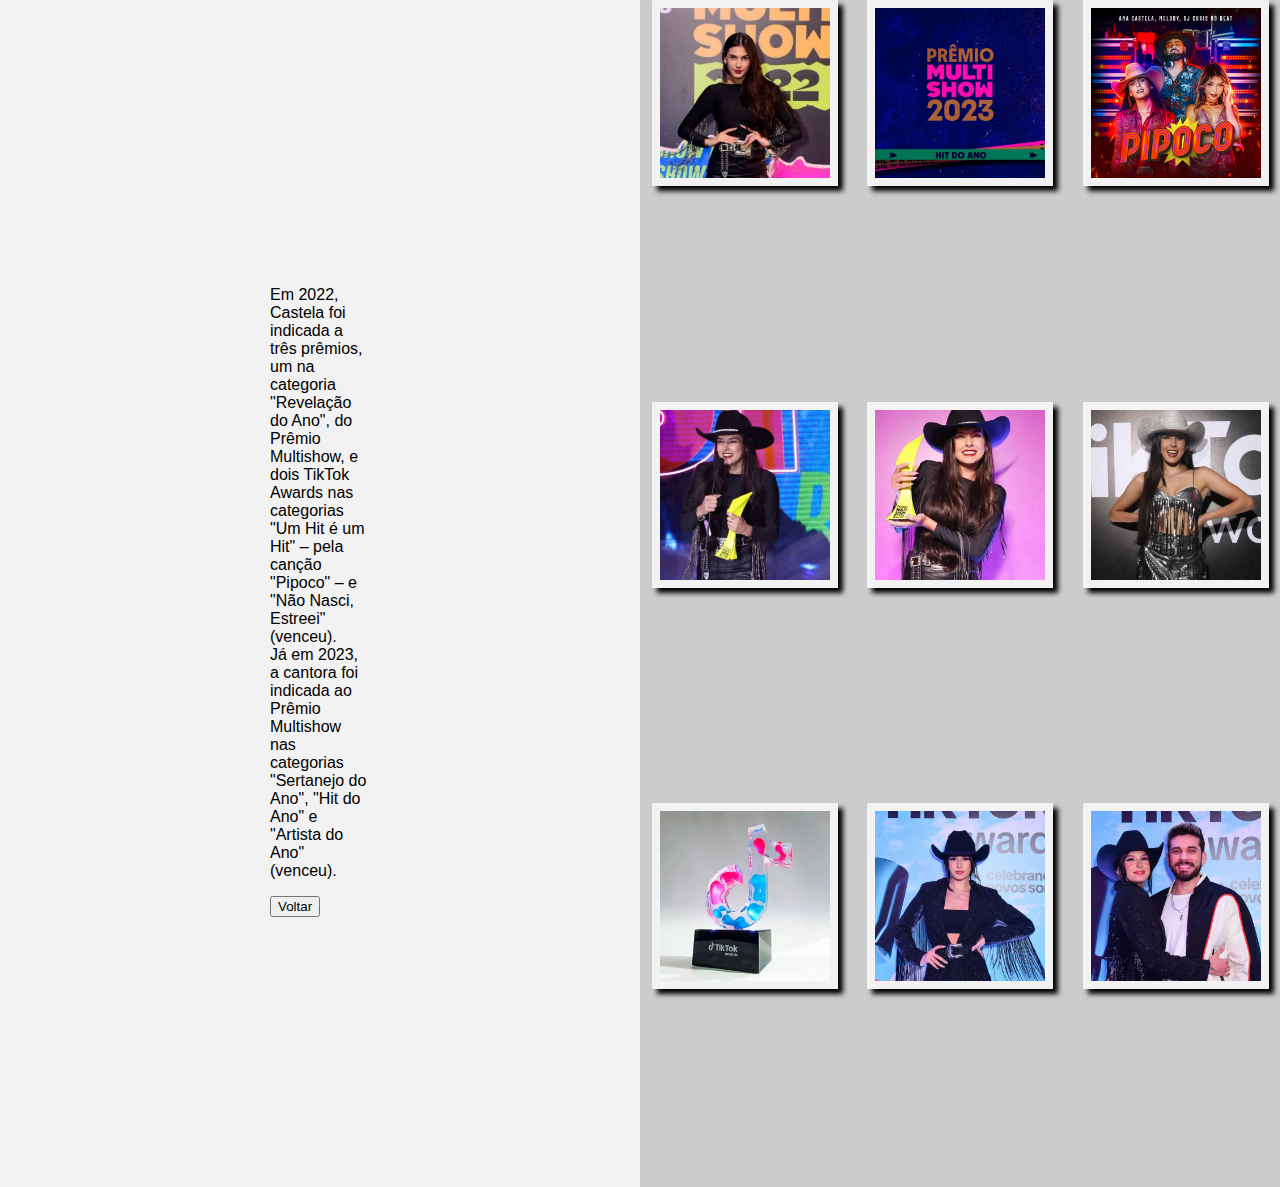
==== premios.html @ e41aec0b "Add files via upload" ====
<!DOCTYPE html>
<html lang="pt-br">

<head>
    <meta charset="UTF-8">
    <meta name="viewport" content="width=device-width, initial-scale=1.0">
    <link rel="preconnect" href="https://fonts.googleapis.com">
    <link rel="preconnect" href="https://fonts.gstatic.com" crossorigin>
    <link href="https://fonts.googleapis.com/css2?family=Poppins&display=swap" rel="stylesheet">
    <link rel="stylesheet" href="premios.css">
    <title>INDICAÇÕES E PRÊMIOS</title>
</head>

<body>
    <div class="conteudo">
        <div class="coluna texto">
            <p>Em 2022, Castela foi indicada a três prêmios, um na categoria "Revelação do Ano", do Prêmio
                Multishow, e dois TikTok Awards nas categorias "Um Hit é um Hit" – pela canção "Pipoco" – e "Não
                Nasci, Estreei" (venceu).<br> Já em 2023, a cantora foi indicada ao Prêmio Multishow nas categorias
                "Sertanejo do Ano", "Hit do Ano" e "Artista do Ano"(venceu).</p>
                <div class="botao">
                    <a href="index.html"><button>Voltar</button></a>
                    </div>
        </div>
        <div class="coluna fotos">
            <div class="imagens">
                <img src="premio1.png" alt="ana">
            </div>
            <div class="imagens">
                <img src="multi.png" alt="ana">
            </div>
            <div class="imagens">
                <img src="pipoco.png" alt="ana">
            </div>
            <div class="imagens">
                <img src="premio2.png" alt="ana">
            </div>
            <div class="imagens">
                <img src="premio3.png" alt="ana">
            </div>
            <div class="imagens">
                <img src="premio4.png" alt="ana">
            </div>
            <div class="imagens">
                <img src="tiktok.png" alt="ana">
            </div>
            <div class="imagens">
                <img src="ana.png" alt="ana">
            </div>
            <div class="imagens">
                <img src="tiktok2.png" alt="ana">
            </div>

        </div>
    </div>
</body>

</html>
---- premios.css ----
body, html {
    width: 100%;
    height: 100%;
    margin: 0;
    padding: 0;
    background: #f5f5f5;
    font-family: 'Segoe UI', sans-serif;
}

@font-face{
  font-family: "Principal";
  src: url(hidayatullah\ DEMO.ttf);

}

:root{
  /* VARIÁVEIS CSS */
  --cor1-principal: #A800EB;
  --cor2-texto: #3e3e3e;
  --cor3-fundo: #f2f2f2;
  --cor4-branco: #fff;
  --cor5-preto: #000;
  --cor6-fotos: #cccccc;
  --fonte-destaque: Principal;
  --fonte-texto: Poppins, 'Segoe UI';
}

.conteudo {
    display: flex;
    flex-wrap: wrap;
    width: 100%;
    height: 100%;
  }
  
  .coluna {
    flex: 50%;
    padding: 30vh;
    box-sizing: border-box;
  }
  
  .texto {
    background-color: #f2f2f2;
  }
  
  .fotos {
    background-color: #cccccc;
    display: flex;
    flex-wrap: wrap;
    justify-content: space-evenly;
    gap: 2vh;
    padding: 0;
}

.imagens{
    width: 170px;
    height: 170px;
    border: 8px solid #f2f2f2;
    box-shadow: 5px 5px 5px #000;
    transition: trasform .5s linear;
}

.imagens img{
    width: 100%;
    height: 100%;
    object-fit: cover;
}

.imagens:hover{
    transform: scale(1.3);
    filter: none;
}
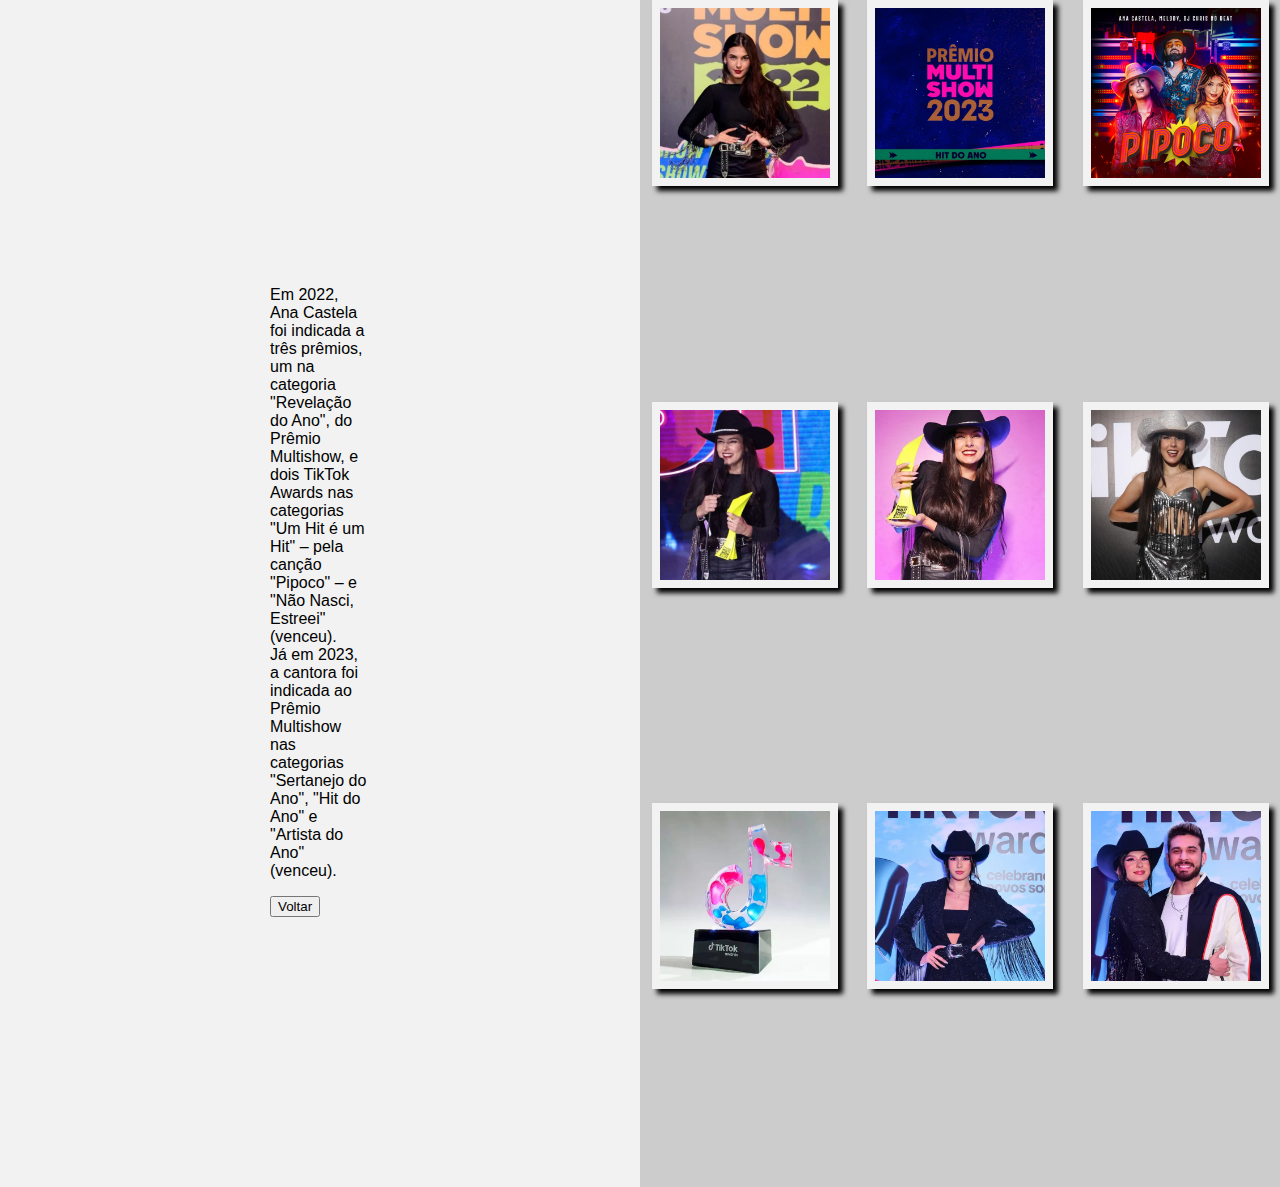
==== commit b333add0: "premios.html" ====
--- a/premios.html
+++ b/premios.html
@@ -14,7 +14,7 @@
 <body>
     <div class="conteudo">
         <div class="coluna texto">
-            <p>Em 2022, Castela foi indicada a três prêmios, um na categoria "Revelação do Ano", do Prêmio
+            <p>Em 2022, Ana Castela foi indicada a três prêmios, um na categoria "Revelação do Ano", do Prêmio
                 Multishow, e dois TikTok Awards nas categorias "Um Hit é um Hit" – pela canção "Pipoco" – e "Não
                 Nasci, Estreei" (venceu).<br> Já em 2023, a cantora foi indicada ao Prêmio Multishow nas categorias
                 "Sertanejo do Ano", "Hit do Ano" e "Artista do Ano"(venceu).</p>
@@ -55,4 +55,4 @@
     </div>
 </body>
 
-</html>+</html>
